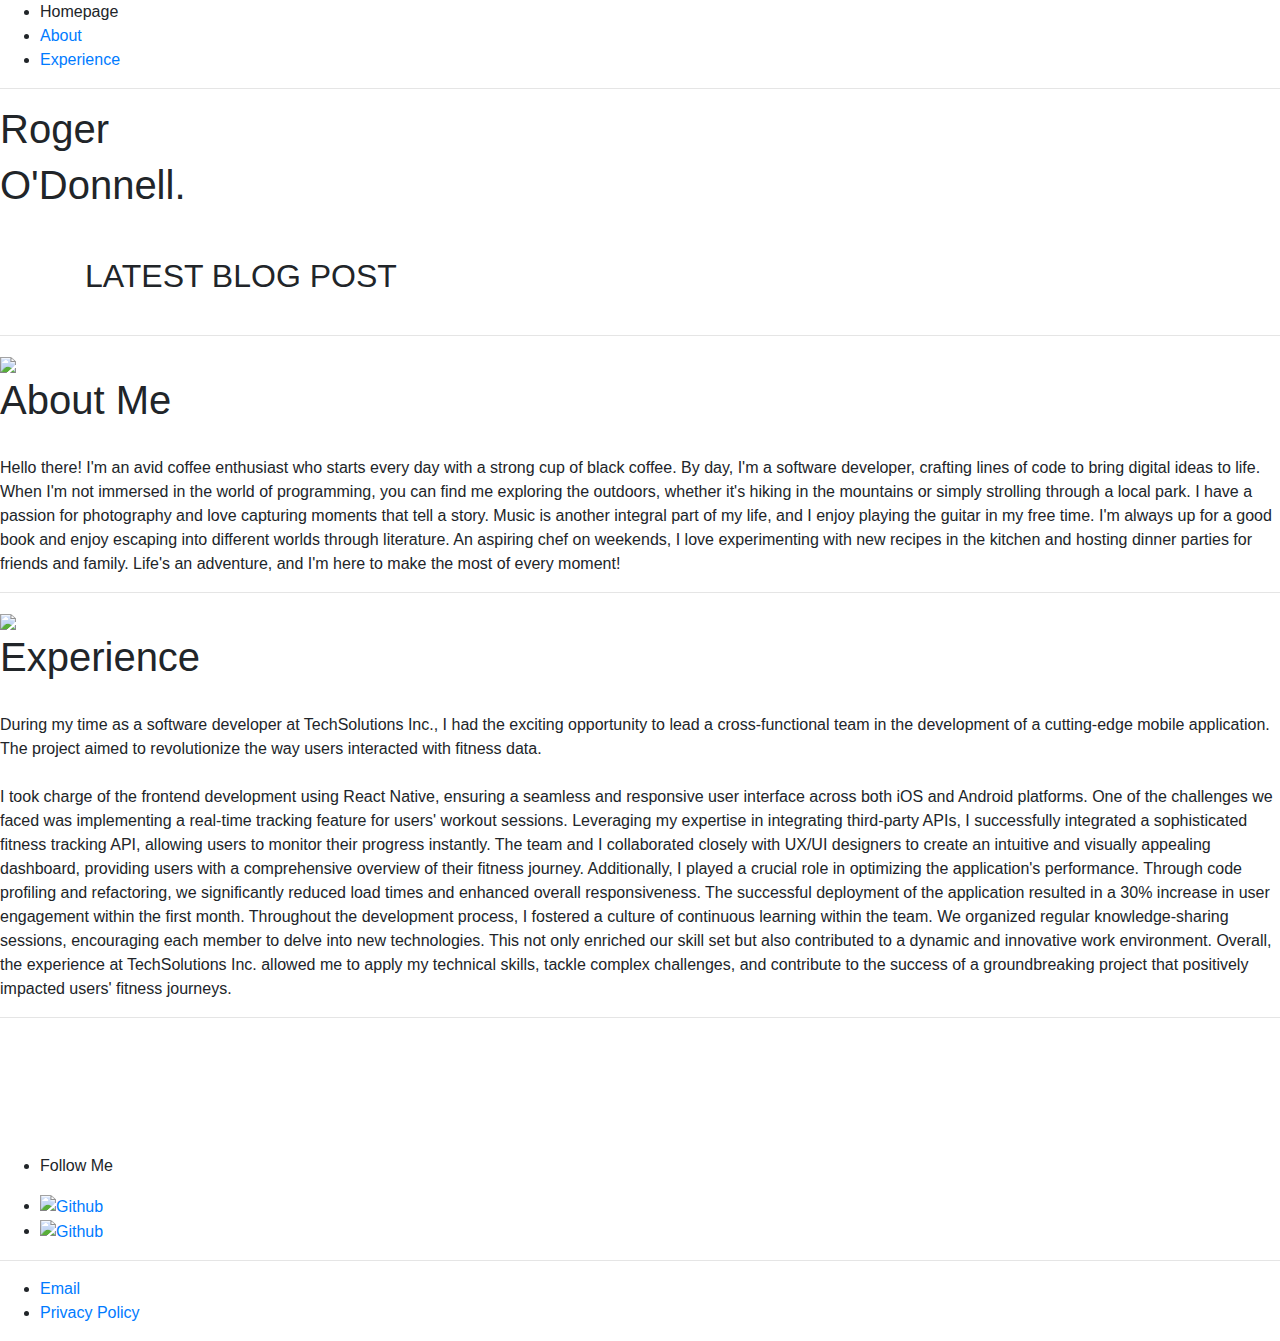
==== index.html @ 39c66bc9 "moved index to root" ====
<!DOCTYPE html>
<html lang="en">
<head>
    <meta charset="UTF-8">
    <meta name="viewport" content="width=device-width, initial-scale=1.0">
    <link rel="stylesheet" href="style.css">
    <link rel="stylesheet" href="https://stackpath.bootstrapcdn.com/bootstrap/4.5.2/css/bootstrap.min.css">
    <title>Google Portfolio - Roger O'Donnell</title>
</head>
<body>
    <div class="content">

    <div class="Navbar">
        <ul>
            <li>Homepage</li>
            <li><a href="#about-me">About</a></li>
            <li><a href="">Experience</a></li>
        </ul>
        <hr class="nav-separator">
    </div>

    <div id="first-name">
        <h1>Roger</h1>
    </div>
    <div id="last-name">
        <h1>O'Donnell.</h1>
    </div>

    <div class="container mt-5">
        <h2 class="mb-4">LATEST BLOG POST</h2>
            <div id="blogContainer" class="row"></div>
        </div>
    </div>

    <hr class="page-separator">

    <section class="about-me" id="about-me">
        <img src="/Images/My-Picture.jpg">
        <br>
        <h1>About Me</h1>
        <br>
        <p>
            Hello there! I'm an avid coffee enthusiast who starts every day with a strong cup of black coffee. 
            By day, I'm a software developer, crafting lines of code to bring digital ideas to life. 
            When I'm not immersed in the world of programming, you can find me exploring the outdoors, whether it's hiking in the mountains or simply strolling through a local park. 
            I have a passion for photography and love capturing moments that tell a story. Music is another integral part of my life, and I enjoy playing the guitar in my free time. 
            I'm always up for a good book and enjoy escaping into different worlds through literature. An aspiring chef on weekends, 
            I love experimenting with new recipes in the kitchen and hosting dinner parties for friends and family. Life's an adventure, and I'm here to make the most of every moment!
        </p>
    </section>

    <hr class="page-separator">

    <section class="experience" id="experience">
        <img src="/Images/experience.png">
        <br>
        <h1>Experience</h1>
        <br>
        <p>
            During my time as a software developer at TechSolutions Inc., I had the exciting opportunity to lead a cross-functional team in the development of a cutting-edge mobile application. The project aimed to revolutionize the way users interacted with fitness data.<br><br> I took charge of the frontend development using React Native, ensuring a seamless and responsive user interface across both iOS and Android platforms.

            One of the challenges we faced was implementing a real-time tracking feature for users' workout sessions. Leveraging my expertise in integrating third-party APIs, I successfully integrated a sophisticated fitness tracking API, allowing users to monitor their progress instantly. The team and I collaborated closely with UX/UI designers to create an intuitive and visually appealing dashboard, providing users with a comprehensive overview of their fitness journey.

            Additionally, I played a crucial role in optimizing the application's performance. Through code profiling and refactoring, we significantly reduced load times and enhanced overall responsiveness. The successful deployment of the application resulted in a 30% increase in user engagement within the first month.

            Throughout the development process, I fostered a culture of continuous learning within the team. We organized regular knowledge-sharing sessions, encouraging each member to delve into new technologies. This not only enriched our skill set but also contributed to a dynamic and innovative work environment.

            Overall, the experience at TechSolutions Inc. allowed me to apply my technical skills, tackle complex challenges, and contribute to the success of a groundbreaking project that positively impacted users' fitness journeys.
        </p>
    </section>

    <hr class="page-separator">
    <br><br><br><br><br>
    <footer>
        <section class="socials">
            <ul>
                <li><p>Follow Me</p></li>
                <li><a href="https://github.com/Roger-ODonnell"><img src="/Images/github.png", alt="Github"></a></li>
                <li><a href="https://www.linkedin.com/in/roger-o-donnell/"><img src="/Images/linkedin.png", alt="Github"></a></li>
            </ul>
            <hr class="page-separator">
            <ul>
                <li><a href="mailto:rogerodonnell18@gmail.com">Email</a></li>
                <li id="privacy-policy"><a href="https://www.privacypolicies.com/live/d853e9a7-40c9-4e4d-a82d-5bde1a3aeca2">Privacy Policy</a></li>
            </ul>
        </section>
    </footer>
</div>
    <script src="script.js"></script>
</body>
</html>

<!-- Plan make login page for making blogs and adding them to the main page, secret hidden button behind an image -->
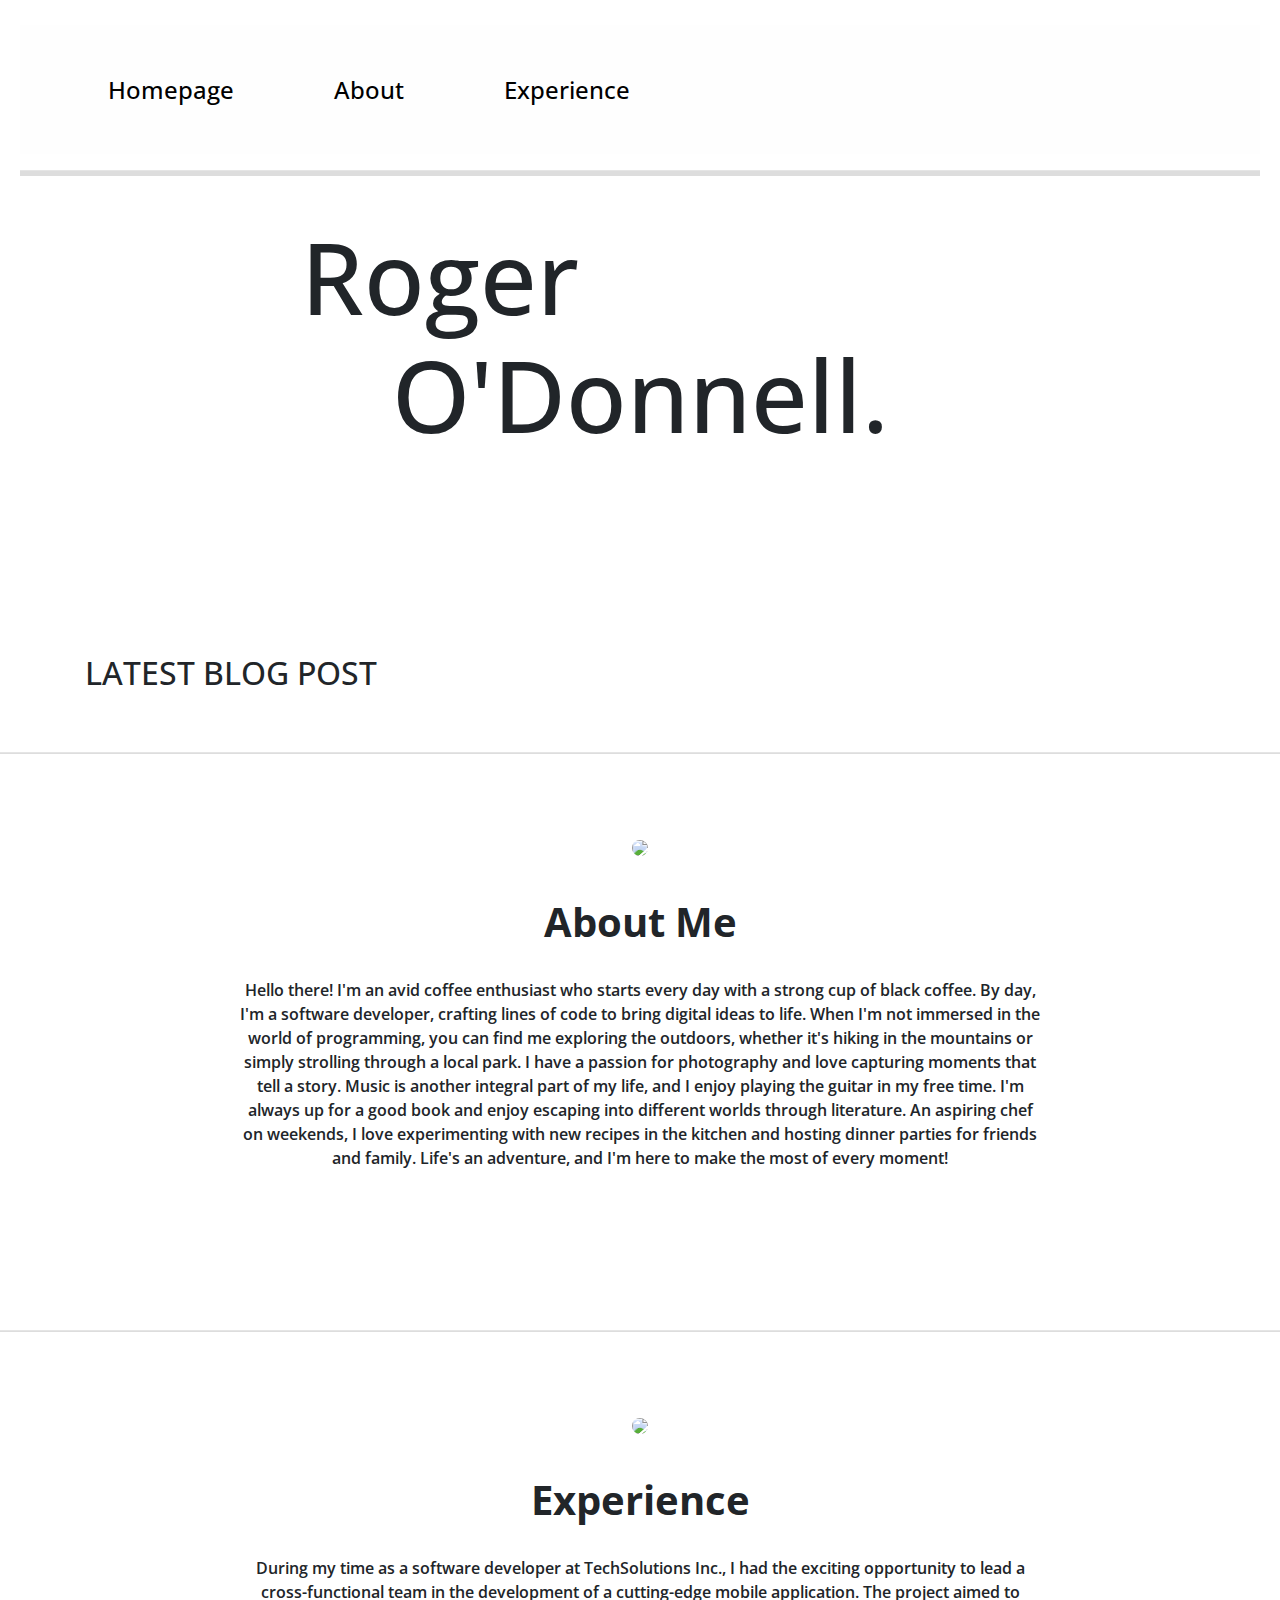
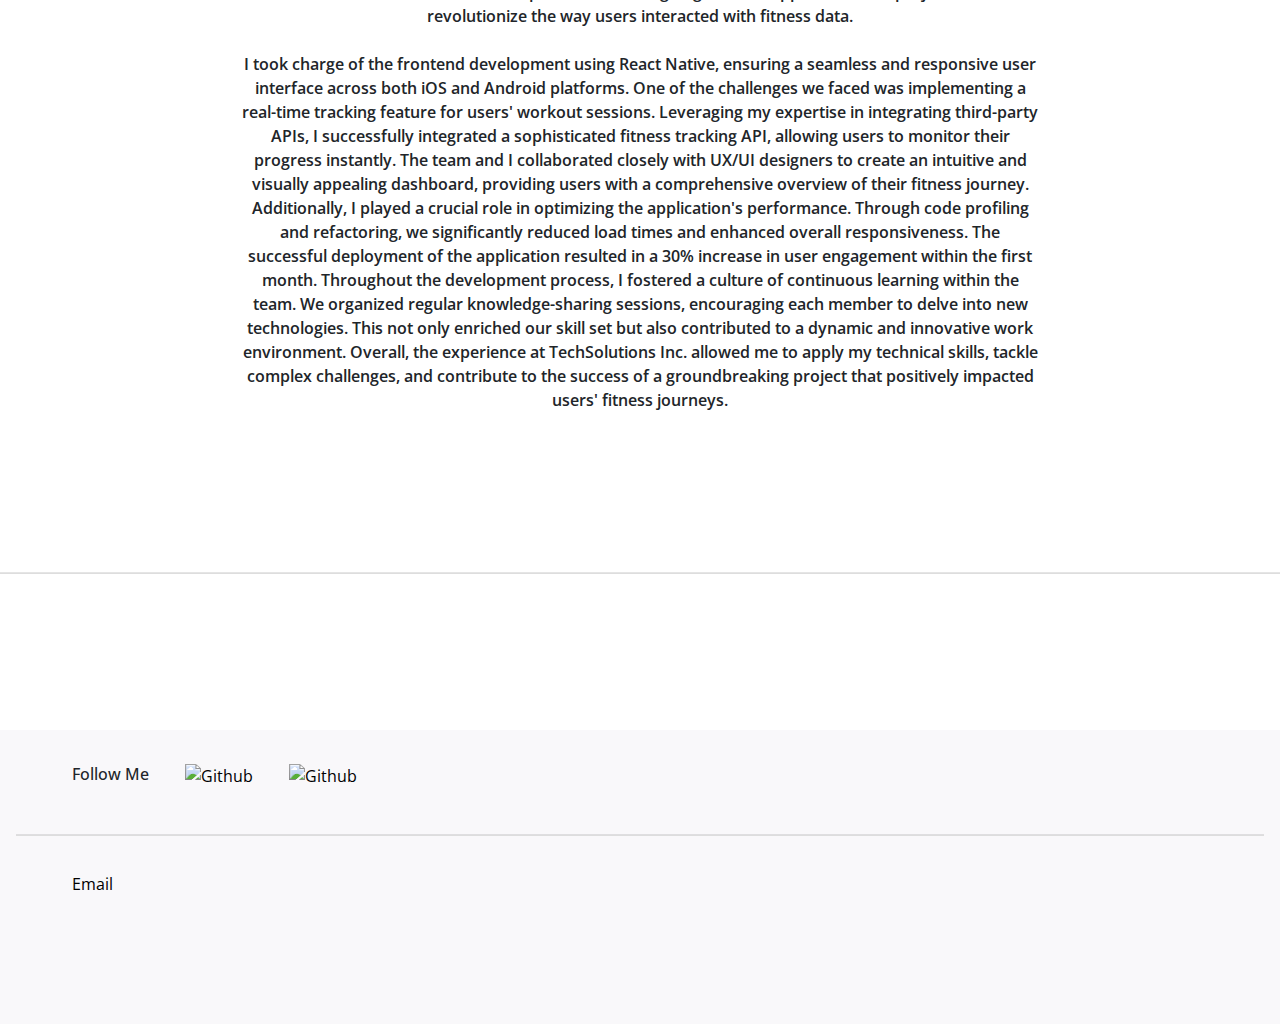
==== commit 428add0c: "FEAT: Updated a links to open in new tab" ====
--- a/index.html
+++ b/index.html
@@ -3,7 +3,7 @@
 <head>
     <meta charset="UTF-8">
     <meta name="viewport" content="width=device-width, initial-scale=1.0">
-    <link rel="stylesheet" href="style.css">
+    <link rel="stylesheet" href="/Site/style.css">
     <link rel="stylesheet" href="https://stackpath.bootstrapcdn.com/bootstrap/4.5.2/css/bootstrap.min.css">
     <title>Google Portfolio - Roger O'Donnell</title>
 </head>
@@ -35,7 +35,7 @@
     <hr class="page-separator">
 
     <section class="about-me" id="about-me">
-        <img src="/Images/My-Picture.jpg">
+        <img src="/site/Images/My-Picture.jpg">
         <br>
         <h1>About Me</h1>
         <br>
@@ -52,7 +52,7 @@
     <hr class="page-separator">
 
     <section class="experience" id="experience">
-        <img src="/Images/experience.png">
+        <img src="/site/Images/experience.png">
         <br>
         <h1>Experience</h1>
         <br>
@@ -75,19 +75,17 @@
         <section class="socials">
             <ul>
                 <li><p>Follow Me</p></li>
-                <li><a href="https://github.com/Roger-ODonnell"><img src="/Images/github.png", alt="Github"></a></li>
-                <li><a href="https://www.linkedin.com/in/roger-o-donnell/"><img src="/Images/linkedin.png", alt="Github"></a></li>
+                <li><a target="_blank" href="https://github.com/Roger-ODonnell"><img src="/site/Images/github.png", alt="Github"></a></li>
+                <li><a target="_blank" href="https://www.linkedin.com/in/roger-o-donnell/"><img src="/site/Images/linkedin.png", alt="Github"></a></li>
             </ul>
             <hr class="page-separator">
             <ul>
                 <li><a href="mailto:rogerodonnell18@gmail.com">Email</a></li>
-                <li id="privacy-policy"><a href="https://www.privacypolicies.com/live/d853e9a7-40c9-4e4d-a82d-5bde1a3aeca2">Privacy Policy</a></li>
+                <li id="privacy-policy"><a target="_blank" href="https://www.privacypolicies.com/live/d853e9a7-40c9-4e4d-a82d-5bde1a3aeca2">Privacy Policy</a></li>
             </ul>
         </section>
     </footer>
 </div>
     <script src="script.js"></script>
 </body>
-</html>
-
-<!-- Plan make login page for making blogs and adding them to the main page, secret hidden button behind an image -->+</html>--- a/Site/style.css
+++ b/Site/style.css
@@ -0,0 +1,173 @@
+@import url('https://fonts.googleapis.com/css2?family=Open+Sans:wght@300;400;500;600;700&display=swap');
+
+*{
+    font-family: "Open Sans", sans-serif;
+}
+
+body{
+    background-color: #FFFEFE;
+    min-height: 100vh;
+}
+
+.content {
+    margin-top: 5px; /* Adjust this value based on your navbar height */
+    padding: 20px;
+}
+
+.page-separator {
+    border-bottom: 1px solid #ddd; /* Customize the color of the separator */
+    margin-bottom: 20px; /* Adjust the margin as needed */
+}
+.nav-separator {
+    border-bottom: 5px solid #ddd; /* Customize the color of the separator */
+    margin-bottom:40px; /* Adjust the margin as needed */
+}
+
+.navbar{
+    margin-bottom: 1em;
+}
+
+.Navbar ul{
+    background-color: #fefefe;
+}
+
+.Navbar li{
+    text-decoration: none;
+    display: inline-block;
+    margin: 2em;
+    color: #000;
+    text-align: center;
+    font-family: "Open Sans", sans-serif;
+    font-size: 24px;
+    font-weight: 500;
+    line-height: normal;
+}
+
+.Navbar select{
+    background-color: #fefefe;
+    border: 0px;
+    color: #000;
+    text-align: center;
+    font-family: Inter;
+    font-size: 24px;
+    font-style: normal;
+    font-weight: 500;
+    line-height: normal; 
+}
+
+.Navbar a{
+    font-family: "Open Sans", sans-serif;
+    font-size: 24px;
+    text-decoration: none;
+    color: #000000;
+}
+.Navbar a:hover{
+    font-size: 24px;
+    font-weight: 600;
+    text-decoration: none;
+    color: rgb(68, 67, 67);
+}
+
+#first-name h1{
+    margin-left: -2em;
+    text-align: center;
+    font-size: 100px;
+    max-width: 100%;
+    font-weight:500;
+}
+#last-name h1{
+    text-align: center;
+    font-size: 100px;
+    margin-right: -3em;
+    margin-top: -.1em;
+    max-width: 100%;
+    font-weight:500;
+    margin-bottom: 2em;
+}
+
+.card img{
+    max-height: 60%;
+    max-width: 60%;
+    text-align: center;
+    margin-left: 4em;
+}
+
+.card-img-top {
+    max-height: 200px; 
+    object-fit: cover; 
+    margin: 1em;
+}
+.card-body{
+    text-align: center;
+}
+
+.about-me{
+    justify-content: center;
+    text-align: center;
+    margin-top: 5em;
+}
+.about-me h1{
+    margin-top: 1em;
+    font-weight: 700;
+}
+.about-me img{
+    border-radius: 50%;
+}
+.about-me p {
+    max-width: 800px; /* Adjust the value according to your preference */
+    margin: 0 auto;
+    text-align: center;
+    margin-bottom: 10em;
+    font-weight: 600;
+}
+
+.experience {
+    justify-content: center;
+    text-align: center;
+    margin-top: 5em;
+}
+
+.experience h1{
+    margin-top: 1em;
+    font-weight: 700;
+}
+.experience img{
+    border-radius: 50%;
+    height: 500px;
+}
+.experience p {
+    max-width: 800px; /* Adjust the value according to your preference */
+    margin: 0 auto;
+    text-align: center;
+    margin-bottom: 10em;
+    font-weight: 600;
+}
+
+footer{
+    margin-top: 1em;
+    background-color: #F9F8FA;
+    max-height: 100%;
+    padding: 1em 1em;
+}
+
+.socials a{
+    text-decoration: none;
+    color: #000;
+}
+
+.socials img{
+    max-height: 50px;
+}
+
+.socials li{
+    display: inline-block;
+    margin: 1em;
+}
+
+.socials p{
+    font-weight: 500;
+}
+
+#privacy-policy{
+    margin-left: 100em;
+}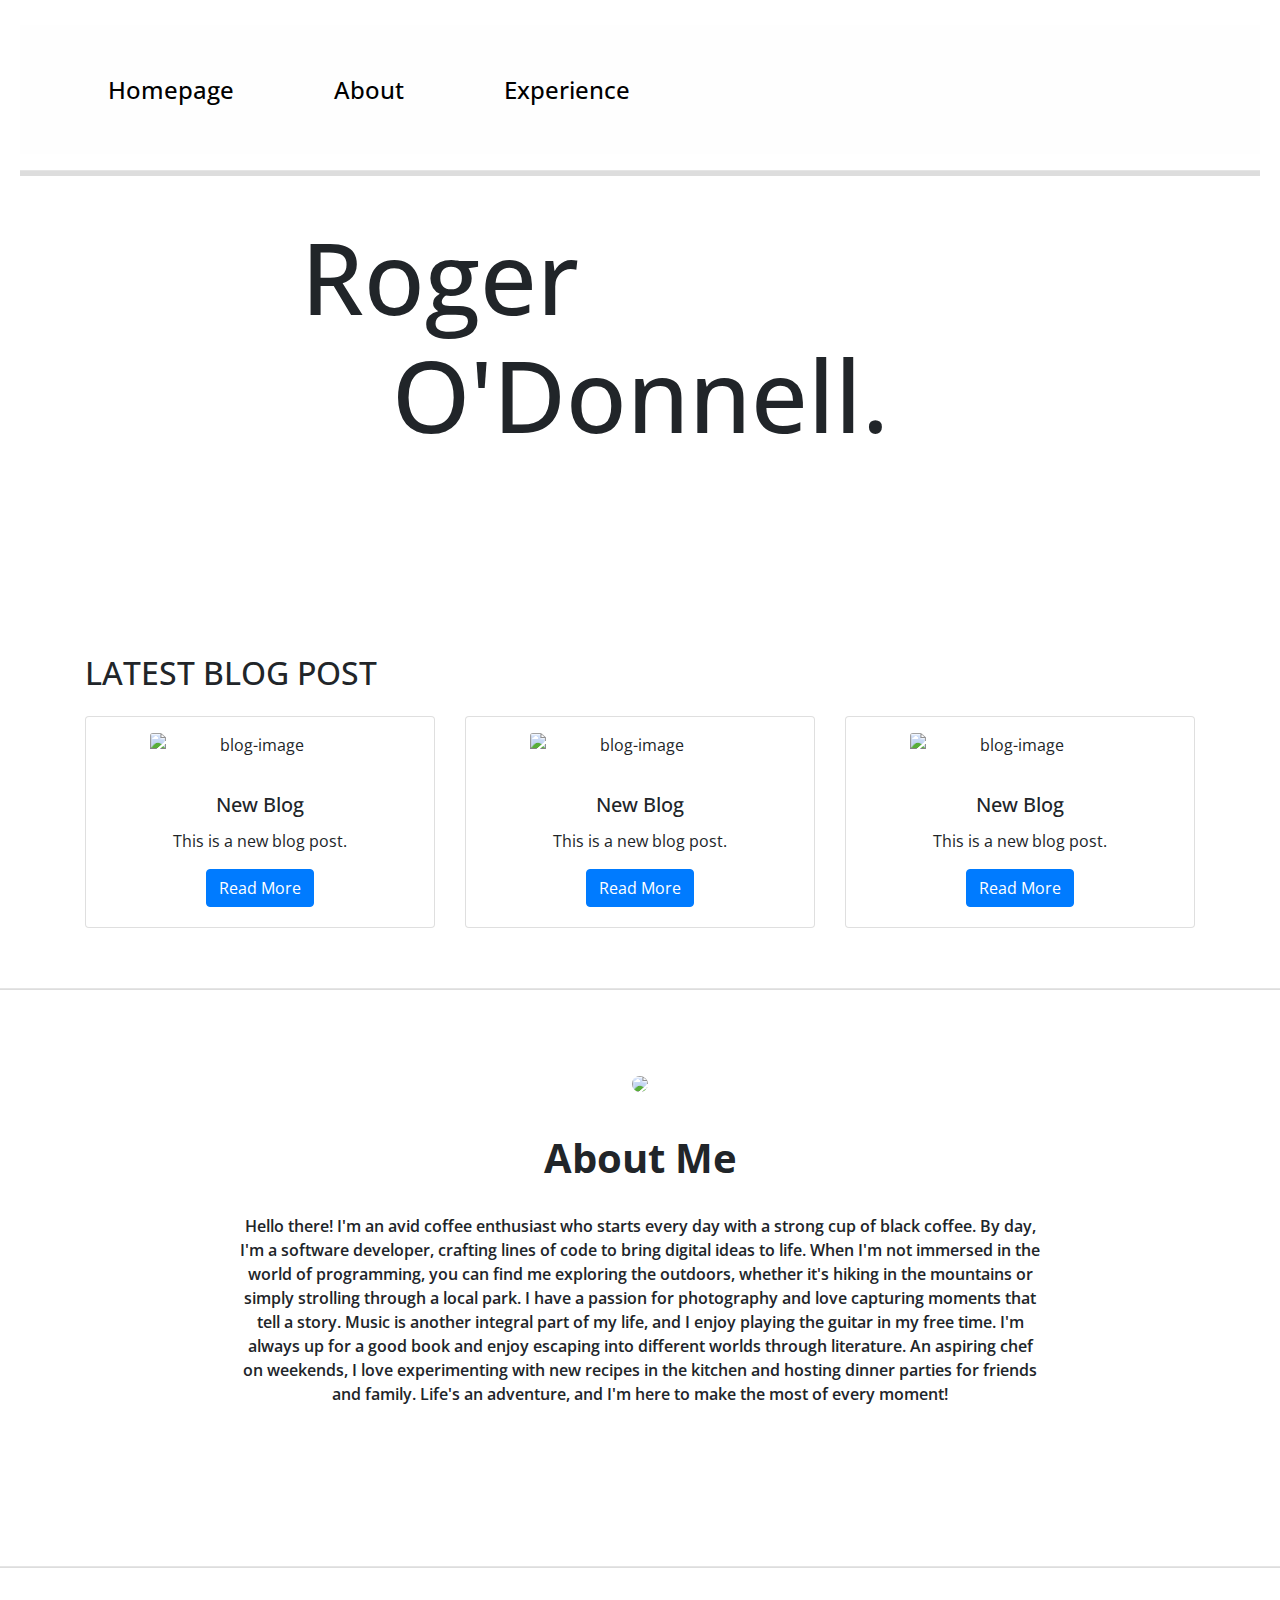
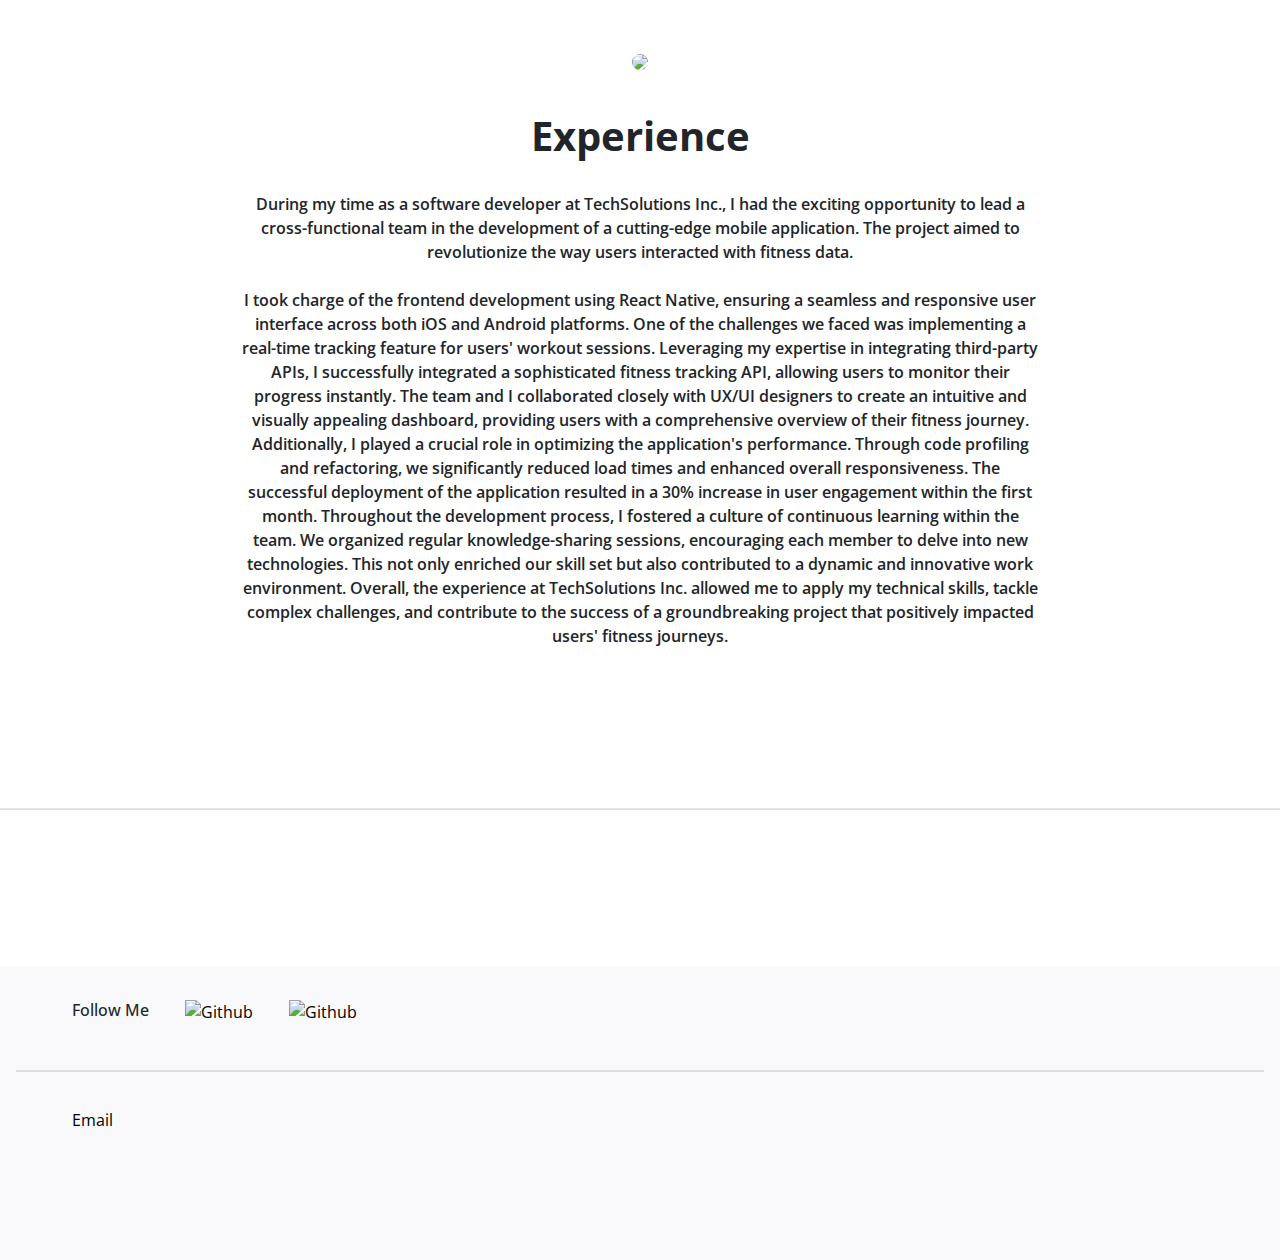
==== commit efcc0113: "BUG: Fix links to images in javascript" ====
--- a/index.html
+++ b/index.html
@@ -86,6 +86,6 @@
         </section>
     </footer>
 </div>
-    <script src="script.js"></script>
+    <script src="/Site/script.js"></script>
 </body>
 </html>